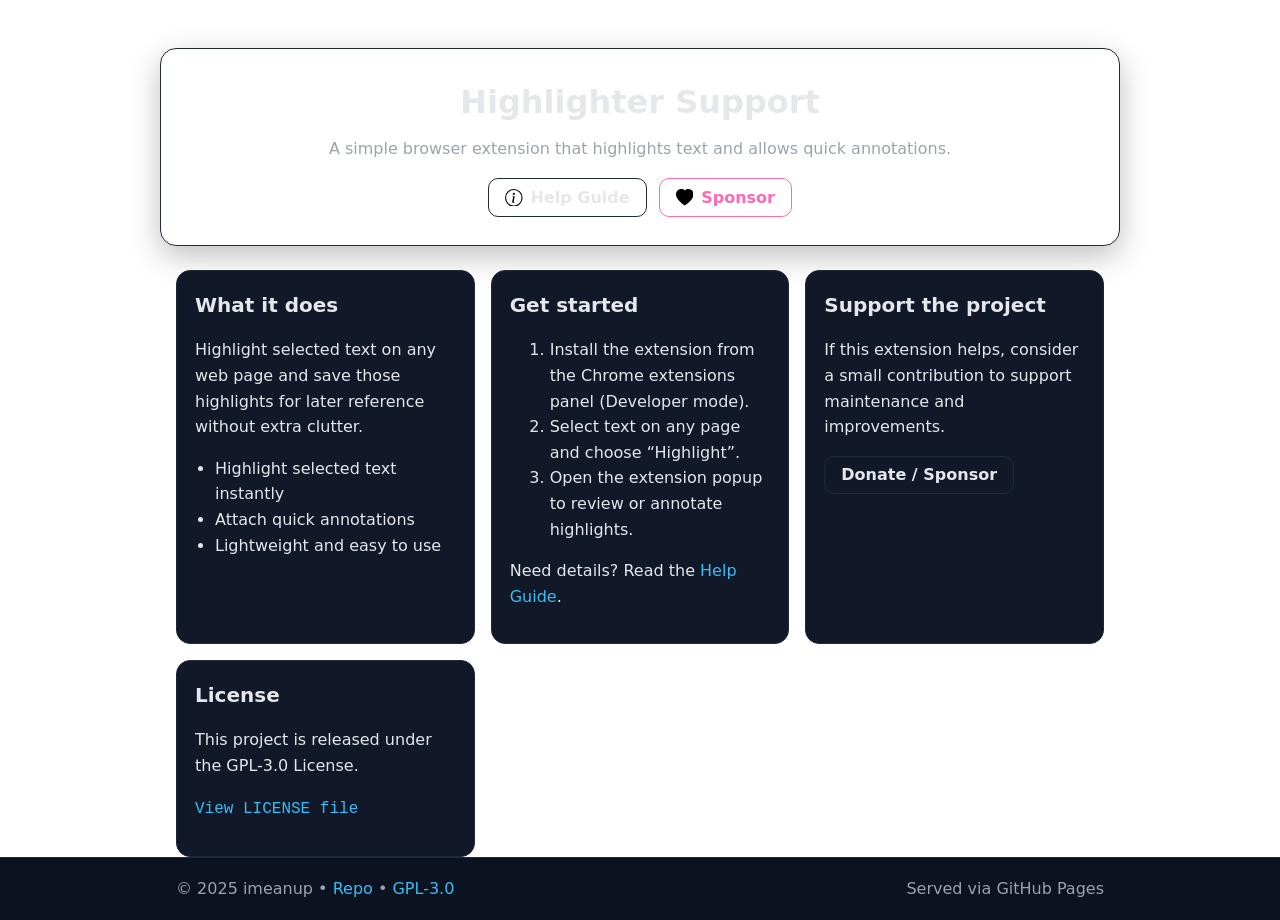
==== docs/index.html @ a3ffcca1 "Add Github Pages homepage (docs/index.html) with Help and Donate links; inlcude license info" ====
<!DOCTYPE html>
<html lang="en">
<head>
    <meta charset="UTF-8"/>
    <meta name="viewport" content="width=device-width, initial-scale=1" />
    <title>Highlighter Support</title>
    <meta name="description" content="A simple browser extension that highlights text and allows quick annotations." />
    <link rel="stylesheet" href="css/home.css" />
</head>

<body>
    <header>
        <div class="container hero">
            <h1>Highlighter Support</h1>
            <p class="tagline">A simple browser extension that highlights text and allows quick annotations.</p>
            <div class="cta">
                <a class="btn btn-help" href="help.html" aria-label="Open help guide">
                    <svg class="icon" xmlns="http://www.w3.org/2000/svg" viewBox="0 0 16 16" aria-hidden="true">
                        <path d="M8 15A7 7 0 1 1 8 1a7 7 0 0 1 0 14m0 1A8 8 0 1 0 8 0a8 8 0 0 0 0 16"/>
                        <path d="m8.93 6.588-2.29.287-.082.38.45.083c.294.07.352.176.288.469l-.738 3.468c-.194.897.105 1.319.808 1.319.545 0 1.178-.252 1.465-.598l.088-.416c-.2.176-.492.246-.686.246-.275 0-.375-.193-.304-.533zM9 4.5a1 1 0 1 1-2 0 1 1 0 0 1 2 0"/>
                    </svg>
                    <span>Help Guide</span>
                </a>
                
                <a class="btn btn-sponsor" href="donate.html" aria-label="Donate or Sponor">
                    <svg class="icon" xmlns="http://www.w3.org/2000/svg" viewBox="0 0 16 16" aria-hidden="true">
                        <path fill-rule="evenodd" d="M8 1.314C12.438-3.248 23.534 4.735 8 15-7.534 4.736 3.562-3.248 8 1.314"/>
                    </svg>
                    <span>Sponsor</span>
                </a>
            </div>
        </div>
    </header>

    <main class="container">
        <div class="grid">
        <section class="card">
            <h2>What it does</h2>
            <p>Highlight selected text on any web page and save those highlights for later reference without extra clutter.</p>
            <ul>
            <li>Highlight selected text instantly</li>
            <li>Attach quick annotations</li>
            <li>Lightweight and easy to use</li>
            </ul>
        </section>

        <section class="card">
            <h2>Get started</h2>
            <ol>
            <li>Install the extension from the Chrome extensions panel (Developer mode).</li>
            <li>Select text on any page and choose “Highlight”.</li>
            <li>Open the extension popup to review or annotate highlights.</li>
            </ol>
            <p>Need details? Read the <a href="help.html">Help Guide</a>.</p>
        </section>

        <section class="card">
            <h2>Support the project</h2>
            <p>If this extension helps, consider a small contribution to support maintenance and improvements.</p>
            <p><a class="btn" href="donate.html">Donate / Sponsor</a></p>
        </section>

        <section class="card">
            <h2>License</h2>
            <p>This project is released under the GPL-3.0 License.</p>
            <p><a class="mono" href="https://github.com/imeanup/highlighter-support/blob/main/LICENSE">View LICENSE file</a></p>
        </section>
        </div>
    </main>

    <footer>
        <div class="container foot-grid">
        <div>
            <span>&copy; 2025 imeanup</span>
            <span> • </span>
            <a href="https://github.com/imeanup/highlighter-support">Repo</a>
            <span> • </span>
            <a href="https://github.com/imeanup/highlighter-support/blob/main/LICENSE">GPL-3.0</a>
        </div>
        <div>Served via GitHub Pages</div>
        </div>
    </footer>
</body>

</html>
---- docs/css/home.css ----
:root {
    --bg: #ffffff;
    --card: #111827;
    --text: #e5e7eb;
    --muted: #9ca3af;
    --accent: #22c55e;
    --link: #38bdf8;
    --border: #1f2937;
    --sponsor: #ff69b4;
    --sponsor-bg: #ffe4f1;
}

@media (prefers-color-scheme: dark) {
    :root {
        --bg: #0f172a;
        --card: #111827;
        --text: #e5e7eb;
        --muted: #9ca3af;
        --link: #38bdf8;
        --border: #1f2937;
        --sponsor-bg: rgba(255, 105, 180, 0.15);
    }
}

* { 
    box-sizing: border-box; 
}

body {
    margin: 0;
    font-family: system-ui, -apple-system, Segoe UI, Roboto, Ubuntu, Cantarell, "Helvetica Neue", Arial, "Noto Sans", "Apple Color Emoji", "Segoe UI Emoji";
    background: var(--bg);
    color: var(--text);
    line-height: 1.6;
}

a { 
    color: var(--link); 
    text-decoration: none; 
}

a:hover { 
    text-decoration: underline; 
}

header {
    padding: 48px 16px 24px;
    text-align: center;
}

.container { 
    max-width: 960px; 
    margin: 0 auto; 
    padding: 0 16px; 
}

.hero {
    background: linear-gradient(180deg, rgba(255,255,255,0.04), rgba(255,255,255,0.02));
    border: 1px solid var(--border);
    border-radius: 16px;
    padding: 28px 24px;
    box-shadow: 0 10px 30px rgba(0,0,0,0.25);
}

h1 { 
    font-size: 2rem; 
    margin: 0 0 8px; 
}

.tagline { color: var(--muted); margin: 0 0 16px; }

.cta {
    display: flex; 
    gap: 12px; 
    flex-wrap: wrap; 
    justify-content: center; 
    margin-top: 12px;
}

.btn {
    display: inline-flex;
    align-items: center;
    gap: 0.5rem;
    padding: 10px 16px;
    border-radius: 10px;
    border: 1px solid var(--border);
    background: transparent;
    color: var(--text);
    font-weight: 600;
    text-decoration: none;
    line-height: 1;
}

.btn:hover { 
    background: rgba(0,0,0,0.03); 
}

.btn-accent {
    background: linear-gradient(90deg, #22c55e, #16a34a);
    border: none; color: #041105;
}

.btn-help {
    border-color: var(--border);
    color: var(--text);
}

.btn-sponsor {
    border-color: var(--sponsor);
    color: var(--sponsor);
}

.btn-sponsor:hover {
    background: var(--sponsor-bg);
}

.icon { 
    width: 1.1em; 
    height: 1.1em; 
    display: inline-block; 
}

main { 
    padding: 24px 16px 40px; 
}

.grid {
    display: grid; gap: 16px;
    grid-template-columns: repeat(auto-fit, minmax(260px, 1fr));
}

.card {
    background: var(--card);
    border: 1px solid var(--border);
    border-radius: 14px;
    padding: 18px;
}

h2 { 
    font-size: 1.25rem; 
    margin: 0 0 8px; 
}

ul { 
    margin: 0.25rem 0 0.5rem 1.25rem; 
    padding: 0; 
}

.mono {
    font-family: ui-monospace, SFMono-Regular, Menlo, Monaco, Consolas, "Liberation Mono", "Courier New", monospace;
}

footer {
    border-top: 1px solid var(--border);
    padding: 18px 16px;
    color: var(--muted);
    background: #0b1220;
}

.foot-grid {
    display: grid; gap: 8px;
    grid-template-columns: 1fr; align-items: center;
}

@media (min-width: 640px) {
    .foot-grid { 
        grid-template-columns: 1fr auto; 
    }
}
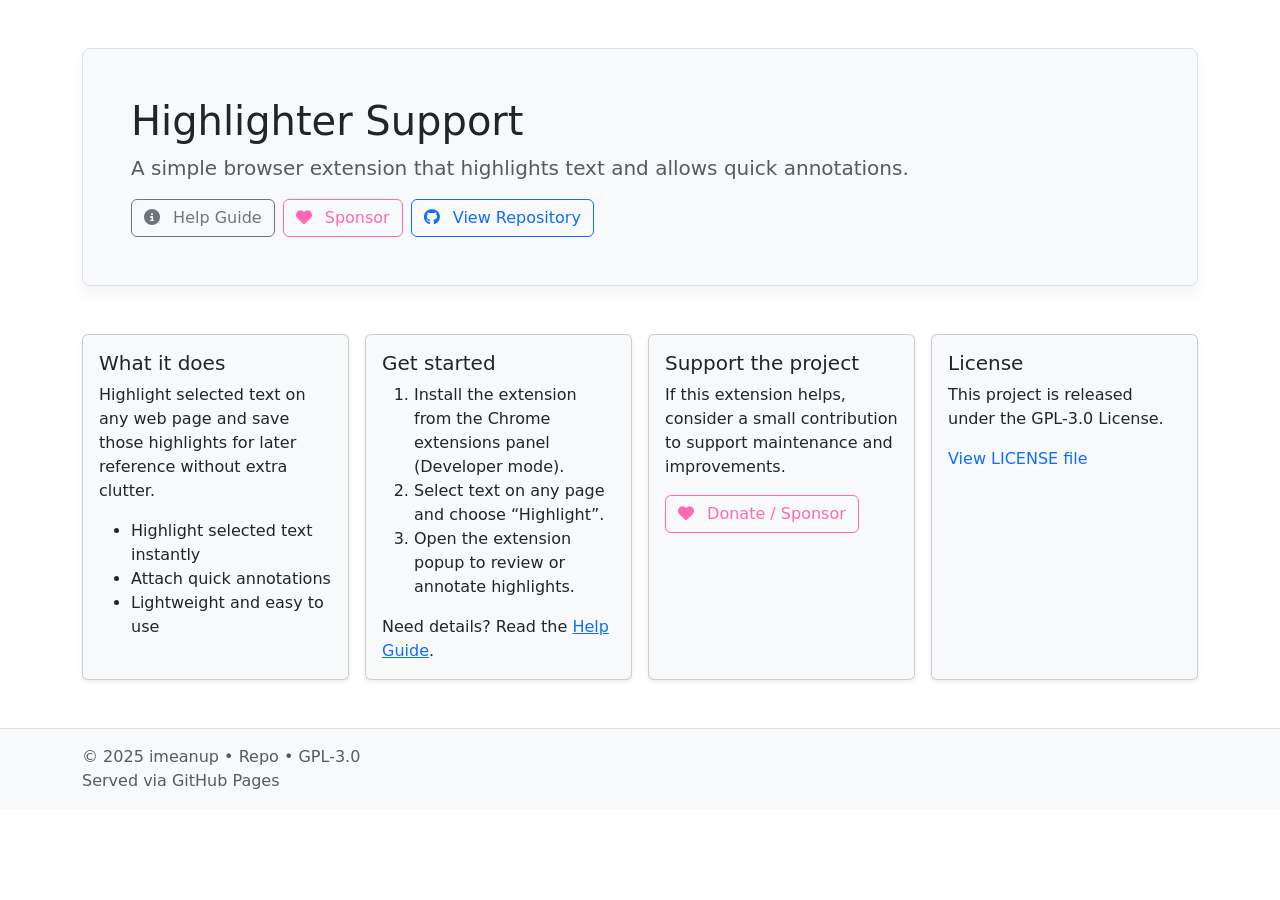
==== commit 905facc2: "fix: index.html css and use bootstrap" ====
--- a/docs/index.html
+++ b/docs/index.html
@@ -5,81 +5,110 @@
     <meta name="viewport" content="width=device-width, initial-scale=1" />
     <title>Highlighter Support</title>
     <meta name="description" content="A simple browser extension that highlights text and allows quick annotations." />
+
+    <!-- Bootstrap CSS (via jsDelivr CDN) -->
+    <link href="https://cdn.jsdelivr.net/npm/bootstrap@5.3.2/dist/css/bootstrap.min.css" rel="stylesheet">
+
+    <!-- Font Awesome 6 (via cdnjs) -->
+    <link href="https://cdnjs.cloudflare.com/ajax/libs/font-awesome/6.4.0/css/all.min.css" rel="stylesheet">
+
+    <!-- Site overrides -->
     <link rel="stylesheet" href="css/home.css" />
 </head>
 
 <body>
-    <header>
-        <div class="container hero">
-            <h1>Highlighter Support</h1>
-            <p class="tagline">A simple browser extension that highlights text and allows quick annotations.</p>
-            <div class="cta">
-                <a class="btn btn-help" href="help.html" aria-label="Open help guide">
-                    <svg class="icon" xmlns="http://www.w3.org/2000/svg" viewBox="0 0 16 16" aria-hidden="true">
-                        <path d="M8 15A7 7 0 1 1 8 1a7 7 0 0 1 0 14m0 1A8 8 0 1 0 8 0a8 8 0 0 0 0 16"/>
-                        <path d="m8.93 6.588-2.29.287-.082.38.45.083c.294.07.352.176.288.469l-.738 3.468c-.194.897.105 1.319.808 1.319.545 0 1.178-.252 1.465-.598l.088-.416c-.2.176-.492.246-.686.246-.275 0-.375-.193-.304-.533zM9 4.5a1 1 0 1 1-2 0 1 1 0 0 1 2 0"/>
-                    </svg>
-                    <span>Help Guide</span>
-                </a>
-                
-                <a class="btn btn-sponsor" href="donate.html" aria-label="Donate or Sponor">
-                    <svg class="icon" xmlns="http://www.w3.org/2000/svg" viewBox="0 0 16 16" aria-hidden="true">
-                        <path fill-rule="evenodd" d="M8 1.314C12.438-3.248 23.534 4.735 8 15-7.534 4.736 3.562-3.248 8 1.314"/>
-                    </svg>
-                    <span>Sponsor</span>
+    <header class="py-5">
+        <div class="container">
+        <div class="p-4 p-md-5 bg-body-tertiary border rounded-3">
+            <h1 class="mb-2">Highlighter Support</h1>
+            <p class="lead text-muted mb-3">A simple browser extension that highlights text and allows quick annotations.</p>
+            <div class="d-flex flex-wrap gap-2">
+            <a class="btn btn-outline-secondary btn-help" href="help.html" aria-label="Open help guide">
+                <i class="fa-solid fa-circle-info me-2" aria-hidden="true"></i>
+                <span>Help Guide</span>
+            </a>
+            <a class="btn btn-sponsor" href="donate.html" aria-label="Donate or Sponsor">
+                <i class="fa-solid fa-heart me-2" aria-hidden="true"></i>
+                <span>Sponsor</span>
+            </a>
+            <a class="btn btn-outline-primary" href="https://github.com/imeanup/highlighter-support">
+                <i class="fa-brands fa-github me-2" aria-hidden="true"></i>
+                <span>View Repository</span>
+            </a>
+            </div>
+        </div>
+        </div>
+    </header>   
+
+    <main class="container pb-5">
+        <div class="row g-3">
+        <section class="col-12 col-md-6 col-lg-3">
+            <div class="card h-100 shadow-sm">
+            <div class="card-body">
+                <h2 class="h5 card-title">What it does</h2>
+                <p class="card-text">Highlight selected text on any web page and save those highlights for later reference without extra clutter.</p>
+                <ul class="mb-0">
+                <li>Highlight selected text instantly</li>
+                <li>Attach quick annotations</li>
+                <li>Lightweight and easy to use</li>
+                </ul>
+            </div>
+            </div>
+        </section>
+
+        <section class="col-12 col-md-6 col-lg-3">
+            <div class="card h-100 shadow-sm">
+            <div class="card-body">
+                <h2 class="h5 card-title">Get started</h2>
+                <ol>
+                <li>Install the extension from the Chrome extensions panel (Developer mode).</li>
+                <li>Select text on any page and choose “Highlight”.</li>
+                <li>Open the extension popup to review or annotate highlights.</li>
+                </ol>
+                <p class="mb-0">Need details? Read the <a href="help.html">Help Guide</a>.</p>
+            </div>
+            </div>
+        </section>
+
+        <section class="col-12 col-md-6 col-lg-3">
+            <div class="card h-100 shadow-sm">
+            <div class="card-body">
+                <h2 class="h5 card-title">Support the project</h2>
+                <p>If this extension helps, consider a small contribution to support maintenance and improvements.</p>
+                <a class="btn btn-sponsor" href="donate.html">
+                <i class="fa-solid fa-heart me-2" aria-hidden="true"></i>
+                Donate / Sponsor
                 </a>
             </div>
-        </div>
-    </header>
-
-    <main class="container">
-        <div class="grid">
-        <section class="card">
-            <h2>What it does</h2>
-            <p>Highlight selected text on any web page and save those highlights for later reference without extra clutter.</p>
-            <ul>
-            <li>Highlight selected text instantly</li>
-            <li>Attach quick annotations</li>
-            <li>Lightweight and easy to use</li>
-            </ul>
+            </div>
         </section>
 
-        <section class="card">
-            <h2>Get started</h2>
-            <ol>
-            <li>Install the extension from the Chrome extensions panel (Developer mode).</li>
-            <li>Select text on any page and choose “Highlight”.</li>
-            <li>Open the extension popup to review or annotate highlights.</li>
-            </ol>
-            <p>Need details? Read the <a href="help.html">Help Guide</a>.</p>
-        </section>
-
-        <section class="card">
-            <h2>Support the project</h2>
-            <p>If this extension helps, consider a small contribution to support maintenance and improvements.</p>
-            <p><a class="btn" href="donate.html">Donate / Sponsor</a></p>
-        </section>
-
-        <section class="card">
-            <h2>License</h2>
-            <p>This project is released under the GPL-3.0 License.</p>
-            <p><a class="mono" href="https://github.com/imeanup/highlighter-support/blob/main/LICENSE">View LICENSE file</a></p>
+        <section class="col-12 col-md-6 col-lg-3">
+            <div class="card h-100 shadow-sm">
+            <div class="card-body">
+                <h2 class="h5 card-title">License</h2>
+                <p>This project is released under the GPL-3.0 License.</p>
+                <p class="mb-0"><a class="text-decoration-none" href="https://github.com/imeanup/highlighter-support/blob/main/LICENSE">View LICENSE file</a></p>
+            </div>
+            </div>
         </section>
         </div>
     </main>
 
-    <footer>
-        <div class="container foot-grid">
-        <div>
+    <footer class="border-top py-3 bg-body-tertiary">
+        <div class="container d-grid gap-2 gap-md-0" style="grid-template-columns: 1fr; align-items: center;">
+        <div class="text-muted">
             <span>&copy; 2025 imeanup</span>
             <span> • </span>
-            <a href="https://github.com/imeanup/highlighter-support">Repo</a>
+            <a class="text-muted text-decoration-none" href="https://github.com/imeanup/highlighter-support">Repo</a>
             <span> • </span>
-            <a href="https://github.com/imeanup/highlighter-support/blob/main/LICENSE">GPL-3.0</a>
+            <a class="text-muted text-decoration-none" href="https://github.com/imeanup/highlighter-support/blob/main/LICENSE">GPL-3.0</a>
         </div>
-        <div>Served via GitHub Pages</div>
+        <div class="text-muted">Served via GitHub Pages</div>
         </div>
     </footer>
+
+    <!-- Bootstrap JS bundle (Popper included) -->
+    <script src="https://cdn.jsdelivr.net/npm/bootstrap@5.3.2/dist/js/bootstrap.bundle.min.js"></script>
 </body>
-
-</html>+</html>
--- a/docs/css/home.css
+++ b/docs/css/home.css
@@ -1,170 +1,48 @@
 :root {
     --bg: #ffffff;
-    --card: #111827;
-    --text: #e5e7eb;
-    --muted: #9ca3af;
-    --accent: #22c55e;
-    --link: #38bdf8;
-    --border: #1f2937;
+    --text: #212529;
+    --muted: #6c757d;
+    --link: #0d6efd;
+    --border: #dee2e6;
+    --card: #f8f9fa;
     --sponsor: #ff69b4;
     --sponsor-bg: #ffe4f1;
 }
 
 @media (prefers-color-scheme: dark) {
-    :root {
-        --bg: #0f172a;
-        --card: #111827;
-        --text: #e5e7eb;
-        --muted: #9ca3af;
-        --link: #38bdf8;
-        --border: #1f2937;
-        --sponsor-bg: rgba(255, 105, 180, 0.15);
-    }
+:root {
+    --bg: #0f172a;
+    --text: #e5e7eb;
+    --muted: #a2a7b0;
+    --link: #66b2ff;
+    --border: #334155;
+    --card: #111827;
+    --sponsor-bg: rgba(255, 105, 180, 0.15);
 }
-
-* { 
-    box-sizing: border-box; 
 }
 
 body {
-    margin: 0;
-    font-family: system-ui, -apple-system, Segoe UI, Roboto, Ubuntu, Cantarell, "Helvetica Neue", Arial, "Noto Sans", "Apple Color Emoji", "Segoe UI Emoji";
     background: var(--bg);
-    color: var(--text);
-    line-height: 1.6;
-}
-
-a { 
-    color: var(--link); 
-    text-decoration: none; 
-}
-
-a:hover { 
-    text-decoration: underline; 
-}
-
-header {
-    padding: 48px 16px 24px;
-    text-align: center;
-}
-
-.container { 
-    max-width: 960px; 
-    margin: 0 auto; 
-    padding: 0 16px; 
-}
-
-.hero {
-    background: linear-gradient(180deg, rgba(255,255,255,0.04), rgba(255,255,255,0.02));
-    border: 1px solid var(--border);
-    border-radius: 16px;
-    padding: 28px 24px;
-    box-shadow: 0 10px 30px rgba(0,0,0,0.25);
-}
-
-h1 { 
-    font-size: 2rem; 
-    margin: 0 0 8px; 
-}
-
-.tagline { color: var(--muted); margin: 0 0 16px; }
-
-.cta {
-    display: flex; 
-    gap: 12px; 
-    flex-wrap: wrap; 
-    justify-content: center; 
-    margin-top: 12px;
-}
-
-.btn {
-    display: inline-flex;
-    align-items: center;
-    gap: 0.5rem;
-    padding: 10px 16px;
-    border-radius: 10px;
-    border: 1px solid var(--border);
-    background: transparent;
-    color: var(--text);
-    font-weight: 600;
-    text-decoration: none;
-    line-height: 1;
-}
-
-.btn:hover { 
-    background: rgba(0,0,0,0.03); 
-}
-
-.btn-accent {
-    background: linear-gradient(90deg, #22c55e, #16a34a);
-    border: none; color: #041105;
-}
-
-.btn-help {
-    border-color: var(--border);
     color: var(--text);
 }
 
 .btn-sponsor {
-    border-color: var(--sponsor);
-    color: var(--sponsor);
+    border: 1.5px solid var(--sponsor) !important;
+    color: var(--sponsor) !important;
+    background: transparent !important;
 }
 
-.btn-sponsor:hover {
-    background: var(--sponsor-bg);
+.btn-sponsor:hover,
+.btn-sponsor:focus {
+    background: var(--sponsor-bg) !important;
+    color: var(--sponsor) !important;
+    border-color: var(--sponsor) !important;
 }
 
-.icon { 
-    width: 1.1em; 
-    height: 1.1em; 
-    display: inline-block; 
-}
-
-main { 
-    padding: 24px 16px 40px; 
-}
-
-.grid {
-    display: grid; gap: 16px;
-    grid-template-columns: repeat(auto-fit, minmax(260px, 1fr));
+header .container > .rounded-3 {
+    box-shadow: 0 0.5rem 1rem rgba(0,0,0,.05);
 }
 
 .card {
-    background: var(--card);
-    border: 1px solid var(--border);
-    border-radius: 14px;
-    padding: 18px;
+    background-color: var(--card);
 }
-
-h2 { 
-    font-size: 1.25rem; 
-    margin: 0 0 8px; 
-}
-
-ul { 
-    margin: 0.25rem 0 0.5rem 1.25rem; 
-    padding: 0; 
-}
-
-.mono {
-    font-family: ui-monospace, SFMono-Regular, Menlo, Monaco, Consolas, "Liberation Mono", "Courier New", monospace;
-}
-
-footer {
-    border-top: 1px solid var(--border);
-    padding: 18px 16px;
-    color: var(--muted);
-    background: #0b1220;
-}
-
-.foot-grid {
-    display: grid; gap: 8px;
-    grid-template-columns: 1fr; align-items: center;
-}
-
-@media (min-width: 640px) {
-    .foot-grid { 
-        grid-template-columns: 1fr auto; 
-    }
-}
-
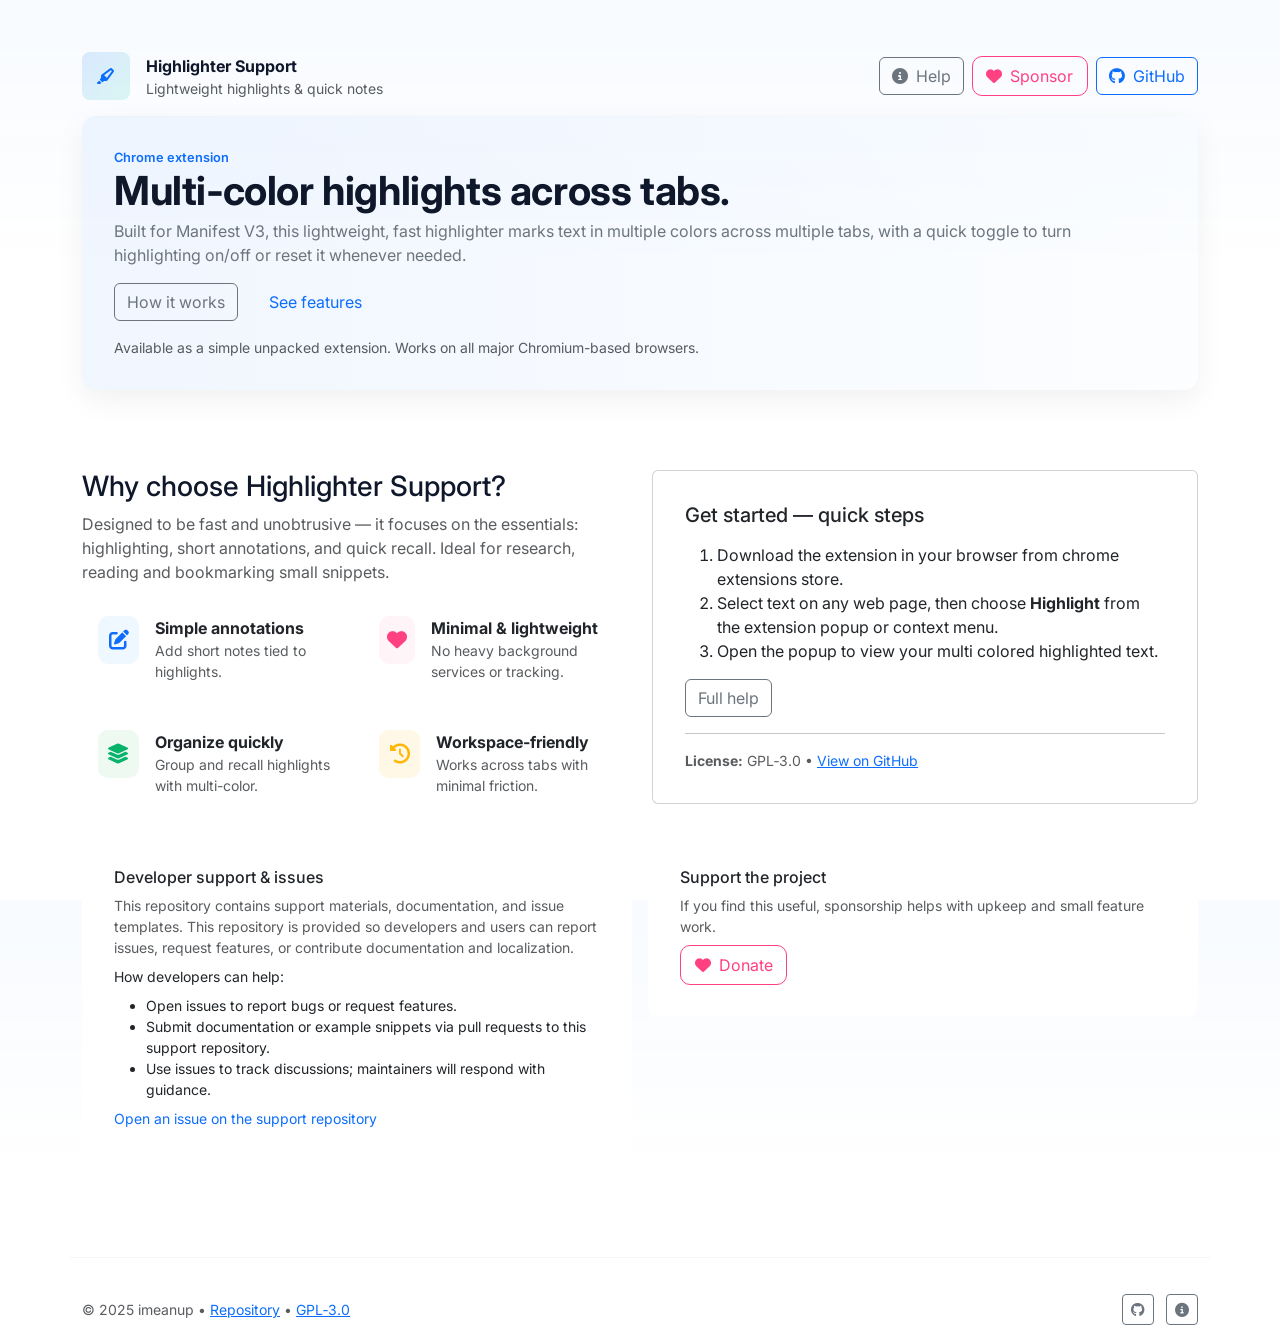
==== commit 89f5ef9a: "Fix: index.html with updated features" ====
--- a/docs/index.html
+++ b/docs/index.html
@@ -1,114 +1,193 @@
-<!DOCTYPE html>
+<!doctype html>
 <html lang="en">
 <head>
-    <meta charset="UTF-8"/>
+    <meta charset="utf-8" />
     <meta name="viewport" content="width=device-width, initial-scale=1" />
-    <title>Highlighter Support</title>
-    <meta name="description" content="A simple browser extension that highlights text and allows quick annotations." />
+    <meta name="theme-color" content="#0d6efd" />
+    <title>Highlighter Support — Lightweight annotation & highlights</title>
+    <meta name="description" content="Highlighter Support — a compact browser extension for highlighting, quick annotations and saving snippets." />
 
-    <!-- Bootstrap CSS (via jsDelivr CDN) -->
-    <link href="https://cdn.jsdelivr.net/npm/bootstrap@5.3.2/dist/css/bootstrap.min.css" rel="stylesheet">
-
-    <!-- Font Awesome 6 (via cdnjs) -->
+    <!-- Fonts & icons -->
+    <link rel="preconnect" href="https://fonts.googleapis.com">
+    <link rel="preconnect" href="https://fonts.gstatic.com" crossorigin>
+    <link href="https://fonts.googleapis.com/css2?family=Inter:wght@300;400;600;700&display=swap" rel="stylesheet">
     <link href="https://cdnjs.cloudflare.com/ajax/libs/font-awesome/6.4.0/css/all.min.css" rel="stylesheet">
 
-    <!-- Site overrides -->
-    <link rel="stylesheet" href="css/home.css" />
+    <!-- Bootstrap CSS -->
+    <link href="https://cdn.jsdelivr.net/npm/bootstrap@5.3.2/dist/css/bootstrap.min.css" rel="stylesheet">
+    <link rel="stylesheet" href="css/home.css"/>
 </head>
-
 <body>
-    <header class="py-5">
+    <header class="site-header">
         <div class="container">
-        <div class="p-4 p-md-5 bg-body-tertiary border rounded-3">
-            <h1 class="mb-2">Highlighter Support</h1>
-            <p class="lead text-muted mb-3">A simple browser extension that highlights text and allows quick annotations.</p>
-            <div class="d-flex flex-wrap gap-2">
-            <a class="btn btn-outline-secondary btn-help" href="help.html" aria-label="Open help guide">
-                <i class="fa-solid fa-circle-info me-2" aria-hidden="true"></i>
-                <span>Help Guide</span>
-            </a>
-            <a class="btn btn-sponsor" href="donate.html" aria-label="Donate or Sponsor">
-                <i class="fa-solid fa-heart me-2" aria-hidden="true"></i>
-                <span>Sponsor</span>
-            </a>
-            <a class="btn btn-outline-primary" href="https://github.com/imeanup/highlighter-support">
-                <i class="fa-brands fa-github me-2" aria-hidden="true"></i>
-                <span>View Repository</span>
-            </a>
+        <div class="d-flex align-items-center justify-content-between mb-3">
+            <div class="d-flex align-items-center gap-3">
+            <div class="rounded-3 d-flex align-items-center justify-content-center" style="width:48px;height:48px;background:linear-gradient(135deg,#0d6efd22,#00c9a722);">
+                <i class="fa-solid fa-highlighter" style="color:var(--accent);"></i>
+            </div>
+            <div>
+                <strong>Highlighter Support</strong>
+                <div class="text-muted small">Lightweight highlights & quick notes</div>
+            </div>
+            </div>
+            <div class="d-flex align-items-center gap-2">
+            <a class="btn btn-outline-secondary" href="help.html" aria-label="Open help guide"><i class="fa-solid fa-circle-info me-2"></i>Help</a>
+            <a class="btn btn-sponsor" href="donate.html" aria-label="Donate or Sponsor"><i class="fa-solid fa-heart me-2"></i>Sponsor</a>
+            <a class="btn btn-outline-primary" href="https://github.com/imeanup/highlighter-support" aria-label="Open GitHub repository"><i class="fa-brands fa-github me-2"></i>GitHub</a>
             </div>
         </div>
+
+        <div class="hero">
+            <div style="flex:1;min-width:220px">
+            <div class="kicker">Chrome extension</div>
+            <h1>Multi‑color highlights across tabs.</h1>
+            <p class="lead-muted">Built for Manifest V3, this lightweight, fast highlighter marks text in multiple colors across multiple tabs, with a quick toggle to turn highlighting on/off or reset it whenever needed.</p>
+
+            <div class="d-flex align-items-center cta-row mt-3">
+                <a class="btn btn-outline-secondary" href="help.html">How it works</a>
+                <a class="btn btn-link text-decoration-none ms-2" href="#features">See features</a>
+            </div>
+
+            <div class="mt-3 text-muted small">Available as a simple unpacked extension. Works on all major Chromium-based browsers.</div>
+            </div>
+
+            <div class="d-none d-md-block text-center" aria-hidden="true">
+            </div>
         </div>
-    </header>   
 
-    <main class="container pb-5">
-        <div class="row g-3">
-        <section class="col-12 col-md-6 col-lg-3">
-            <div class="card h-100 shadow-sm">
-            <div class="card-body">
-                <h2 class="h5 card-title">What it does</h2>
-                <p class="card-text">Highlight selected text on any web page and save those highlights for later reference without extra clutter.</p>
-                <ul class="mb-0">
-                <li>Highlight selected text instantly</li>
-                <li>Attach quick annotations</li>
-                <li>Lightweight and easy to use</li>
-                </ul>
+        </div>
+    </header>
+
+    <main class="container py-5">
+        <section id="features" class="mb-4">
+        <div class="row align-items-start g-4">
+            <div class="col-12 col-lg-6">
+            <h2 class="h3 mb-2">Why choose Highlighter Support?</h2>
+            <p class="text-muted">Designed to be fast and unobtrusive — it focuses on the essentials: highlighting, short annotations, and quick recall. Ideal for research, reading and bookmarking small snippets.</p>
+
+            <div class="grid-features mt-3">
+                <div class="card p-3 feature-card">
+                <div class="d-flex align-items-start gap-3">
+                    <div class="fa-stack" style="background:#f0f8ff;padding:8px;color:var(--accent)"><i class="fa-solid fa-pen-to-square fa-lg"></i></div>
+                    <div>
+                    <strong>Simple annotations</strong>
+                    <div class="text-muted small">Add short notes tied to highlights.</div>
+                    </div>
+                </div>
+                </div>
+
+                <div class="card p-3 feature-card">
+                <div class="d-flex align-items-start gap-3">
+                    <div class="fa-stack" style="background:#fff4f7;padding:8px;color:var(--sponsor)"><i class="fa-solid fa-heart fa-lg"></i></div>
+                    <div>
+                    <strong>Minimal & lightweight</strong>
+                    <div class="text-muted small">No heavy background services or tracking.</div>
+                    </div>
+                </div>
+                </div>
+
+                <div class="card p-3 feature-card">
+                <div class="d-flex align-items-start gap-3">
+                    <div class="fa-stack" style="background:#eef9f1;padding:8px;color:#07b36a"><i class="fa-solid fa-fw fa-layer-group fa-lg"></i></div>
+                    <div>
+                    <strong>Organize quickly</strong>
+                    <div class="text-muted small">Group and recall highlights with multi-color.</div>
+                    </div>
+                </div>
+                </div>
+
+                <div class="card p-3 feature-card">
+                <div class="d-flex align-items-start gap-3">
+                    <div class="fa-stack" style="background:#fff8e6;padding:8px;color:#ffb703"><i class="fa-solid fa-fw fa-clock-rotate-left fa-lg"></i></div>
+                    <div>
+                    <strong>Workspace-friendly</strong>
+                    <div class="text-muted small">Works across tabs with minimal friction.</div>
+                    </div>
+                </div>
+                </div>
             </div>
             </div>
+
+            <aside class="col-12 col-lg-6">
+            <div class="card p-3 h-100">
+                <div class="card-body">
+                <h3 class="h5">Get started — quick steps</h3>
+                <ol class="mt-3">
+                    <li>Download the extension in your browser from chrome extensions store.</li>
+                    <li>Select text on any web page, then choose <strong>Highlight</strong> from the extension popup or context menu.</li>
+                    <li>Open the popup to view your multi colored highlighted text.</li>
+                </ol>
+
+                <div id="get-started" class="mt-3">
+                    <a class="btn btn-outline-secondary" href="help.html">Full help</a>
+                </div>
+
+                <hr>
+
+                <div class="small text-muted">
+                    <strong>License:</strong> GPL‑3.0 • <a href="https://github.com/imeanup/highlighter-support/blob/main/LICENSE">View on GitHub</a>
+                </div>
+                </div>
+            </div>
+            </aside>
+        </div>
         </section>
 
-        <section class="col-12 col-md-6 col-lg-3">
-            <div class="card h-100 shadow-sm">
-            <div class="card-body">
-                <h2 class="h5 card-title">Get started</h2>
-                <ol>
-                <li>Install the extension from the Chrome extensions panel (Developer mode).</li>
-                <li>Select text on any page and choose “Highlight”.</li>
-                <li>Open the extension popup to review or annotate highlights.</li>
-                </ol>
-                <p class="mb-0">Need details? Read the <a href="help.html">Help Guide</a>.</p>
+        <section class="mt-4">
+        <div class="row g-3">
+            <div class="col-12 col-md-6">
+            <div class="card feature-card p-3">
+                <div class="card-body">
+                    <h4 class="h6">Developer support & issues</h4>
+                    <p class="text-muted small mb-2">This repository contains support materials, documentation, and issue templates. This repository is provided so developers and users can report issues, request features, or contribute documentation and localization.</p>
+                    <p class="small mb-2">How developers can help:</p>
+                    <ul class="small mb-2">
+                        <li>Open issues to report bugs or request features.</li>
+                        <li>Submit documentation or example snippets via pull requests to this support repository.</li>
+                        <li>Use issues to track discussions; maintainers will respond with guidance.</li>
+                    </ul>
+                    <div class = "small">
+                        <a href="https://github.com/imeanup/highlighter-support/issues"
+                            class="text-decoration-none">Open an issue on the support repository
+                        </a>
+                    </div>
+                </div>
             </div>
             </div>
-        </section>
 
-        <section class="col-12 col-md-6 col-lg-3">
-            <div class="card h-100 shadow-sm">
-            <div class="card-body">
-                <h2 class="h5 card-title">Support the project</h2>
-                <p>If this extension helps, consider a small contribution to support maintenance and improvements.</p>
-                <a class="btn btn-sponsor" href="donate.html">
-                <i class="fa-solid fa-heart me-2" aria-hidden="true"></i>
-                Donate / Sponsor
-                </a>
+            <div class="col-12 col-md-6">
+            <div class="card feature-card p-3">
+                <div class="card-body">
+                <h4 class="h6">Support the project</h4>
+                <p class="text-muted small mb-2">If you find this useful, sponsorship helps with upkeep and small feature work.</p>
+                <a class="btn btn-sponsor" href="donate.html"><i class="fa-solid fa-heart me-2"></i>Donate</a>
+                </div>
             </div>
             </div>
+        </div>
         </section>
-
-        <section class="col-12 col-md-6 col-lg-3">
-            <div class="card h-100 shadow-sm">
-            <div class="card-body">
-                <h2 class="h5 card-title">License</h2>
-                <p>This project is released under the GPL-3.0 License.</p>
-                <p class="mb-0"><a class="text-decoration-none" href="https://github.com/imeanup/highlighter-support/blob/main/LICENSE">View LICENSE file</a></p>
-            </div>
-            </div>
-        </section>
-        </div>
     </main>
 
-    <footer class="border-top py-3 bg-body-tertiary">
-        <div class="container d-grid gap-2 gap-md-0" style="grid-template-columns: 1fr; align-items: center;">
-        <div class="text-muted">
-            <span>&copy; 2025 imeanup</span>
-            <span> • </span>
-            <a class="text-muted text-decoration-none" href="https://github.com/imeanup/highlighter-support">Repo</a>
-            <span> • </span>
-            <a class="text-muted text-decoration-none" href="https://github.com/imeanup/highlighter-support/blob/main/LICENSE">GPL-3.0</a>
+    <footer class="footer container">
+        <div class="d-flex flex-column flex-md-row justify-content-between align-items-center py-3">
+        <div class="small text-muted">© 2025 imeanup • <a href="https://github.com/imeanup/highlighter-support">Repository</a> • <a href="https://github.com/imeanup/highlighter-support/blob/main/LICENSE">GPL‑3.0</a></div>
+        <div class="mt-2 mt-md-0">
+            <a class="btn btn-sm btn-outline-secondary me-2" href="https://github.com/imeanup/highlighter-support" aria-label="GitHub"><i class="fa-brands fa-github"></i></a>
+            <a class="btn btn-sm btn-outline-secondary" href="help.html" aria-label="Help"><i class="fa-solid fa-circle-info"></i></a>
         </div>
-        <div class="text-muted">Served via GitHub Pages</div>
         </div>
     </footer>
 
-    <!-- Bootstrap JS bundle (Popper included) -->
+    <!-- Bootstrap JS -->
     <script src="https://cdn.jsdelivr.net/npm/bootstrap@5.3.2/dist/js/bootstrap.bundle.min.js"></script>
+    <script>
+        // Small enhancement: keep keyboard focus visible and enable reduced motion respect
+        (function(){
+        if (window.matchMedia('(prefers-reduced-motion: reduce)').matches) return;
+        document.querySelectorAll('.feature-card').forEach(el=>{
+            el.style.transition = 'transform .18s ease, box-shadow .18s ease';
+        });
+        })();
+    </script>
 </body>
 </html>
--- a/docs/css/home.css
+++ b/docs/css/home.css
@@ -1,48 +1,149 @@
-:root {
+:root{
     --bg: #ffffff;
-    --text: #212529;
+    --card: #fbfdff;
+    --text: #0f172a;
     --muted: #6c757d;
-    --link: #0d6efd;
-    --border: #dee2e6;
-    --card: #f8f9fa;
-    --sponsor: #ff69b4;
-    --sponsor-bg: #ffe4f1;
+    --accent: #0d6efd;
+    --sponsor: #ff4081;
+    --sponsor-bg: #fff0f6;
+    --radius: 14px;
+    --glass: rgba(255,255,255,0.6);
 }
 
-@media (prefers-color-scheme: dark) {
-:root {
-    --bg: #0f172a;
-    --text: #e5e7eb;
-    --muted: #a2a7b0;
-    --link: #66b2ff;
-    --border: #334155;
-    --card: #111827;
-    --sponsor-bg: rgba(255, 105, 180, 0.15);
+/* 
+@media (prefers-color-scheme: dark){
+:root{
+    --bg: #071025;
+    --card: #071427;
+    --text: #e6eef8;
+    --muted: #98a1b2;
+    --accent: #66b2ff;
+    --sponsor-bg: rgba(255,64,129,0.07);
+    }
+} 
+*/
+
+html,body{
+    height:100%;
 }
+body{
+    font-family: 'Inter', system-ui, -apple-system, 'Segoe UI', Roboto, 'Helvetica Neue', Arial;
+    background: linear-gradient(180deg, rgba(13,110,253,0.03), transparent 30%), var(--bg);
+    color:var(--text);
+    -webkit-font-smoothing:antialiased;
+    -moz-osx-font-smoothing:grayscale;
+    line-height:1.5;
 }
 
-body {
-    background: var(--bg);
-    color: var(--text);
+header.site-header{
+    padding:3.25rem 0 2rem;
 }
 
-.btn-sponsor {
-    border: 1.5px solid var(--sponsor) !important;
-    color: var(--sponsor) !important;
-    background: transparent !important;
+.hero{
+    background: linear-gradient(90deg, rgba(13,110,253,0.06), rgba(102,178,255,0.02));
+    border-radius: var(--radius);
+    padding:2rem;
+    box-shadow: 0 10px 30px rgba(2,6,23,0.06);
+    display:flex;
+    gap:1.5rem;
+    align-items:center;
 }
 
-.btn-sponsor:hover,
-.btn-sponsor:focus {
-    background: var(--sponsor-bg) !important;
-    color: var(--sponsor) !important;
-    border-color: var(--sponsor) !important;
+.hero h1{
+    font-weight:700;
+    letter-spacing:-0.01em;
+    margin-bottom:0.25rem}
+
+.lead-muted{
+    color:var(--muted);
+    margin-bottom:1rem
 }
 
-header .container > .rounded-3 {
-    box-shadow: 0 0.5rem 1rem rgba(0,0,0,.05);
+.btn-sponsor{
+    border: 1.6px solid var(--sponsor);
+    background: transparent;
+    color: var(--sponsor);
+    padding:0.45rem 0.85rem;
+    border-radius:10px;
+    transition:all .18s ease;
 }
 
-.card {
-    background-color: var(--card);
+.btn-sponsor:hover {
+    background:var(--sponsor-bg);
+    transform:translateY(-2px)
 }
+
+.feature-card {
+    border:none;
+    border-radius:12px;
+    transition:transform .18s ease, box-shadow .18s ease
+}
+
+.feature-card:hover {
+    transform:translateY(-6px);
+    box-shadow:0 18px 36px rgba(2,6,23,0.06)
+}
+
+.card .fa-stack {
+    width:48px;
+    height:48px;
+    border-radius:10px;
+    display:inline-flex;
+    align-items:center;
+    justify-content:center
+}
+
+.kicker {
+    font-weight:600;
+    color:var(--accent);
+    font-size:.8rem
+}
+
+.cta-row{
+    gap:.6rem
+}
+
+.grid-features {
+    display:grid;
+    grid-template-columns:repeat(auto-fit,minmax(220px,1fr));
+    gap:1rem
+}
+
+.footer{
+    border-top:1px solid rgba(0,0,0,0.04);
+    margin-top:3rem;
+    padding-top:1.25rem;
+    color:var(--muted);
+}
+
+:focus {
+    outline: none
+}
+
+a:focus, button:focus {
+    box-shadow:0 0 0 4px rgba(13,110,253,0.12);
+    border-radius:8px
+}
+
+
+.mock-visual{
+    width:100%;
+    max-width:420px;
+    border-radius:12px;
+    overflow:hidden;
+    background:linear-gradient(180deg,#fff,#f6fbff);
+    display:block
+}
+
+@media (max-width:767px) {
+    .hero{
+        flex-direction:column
+    }
+}
+
+pre.code-sample{
+    background:rgba(11,20,40,0.03);
+    padding:0.75rem;
+    border-radius:8px;
+    font-size:0.9rem
+}
